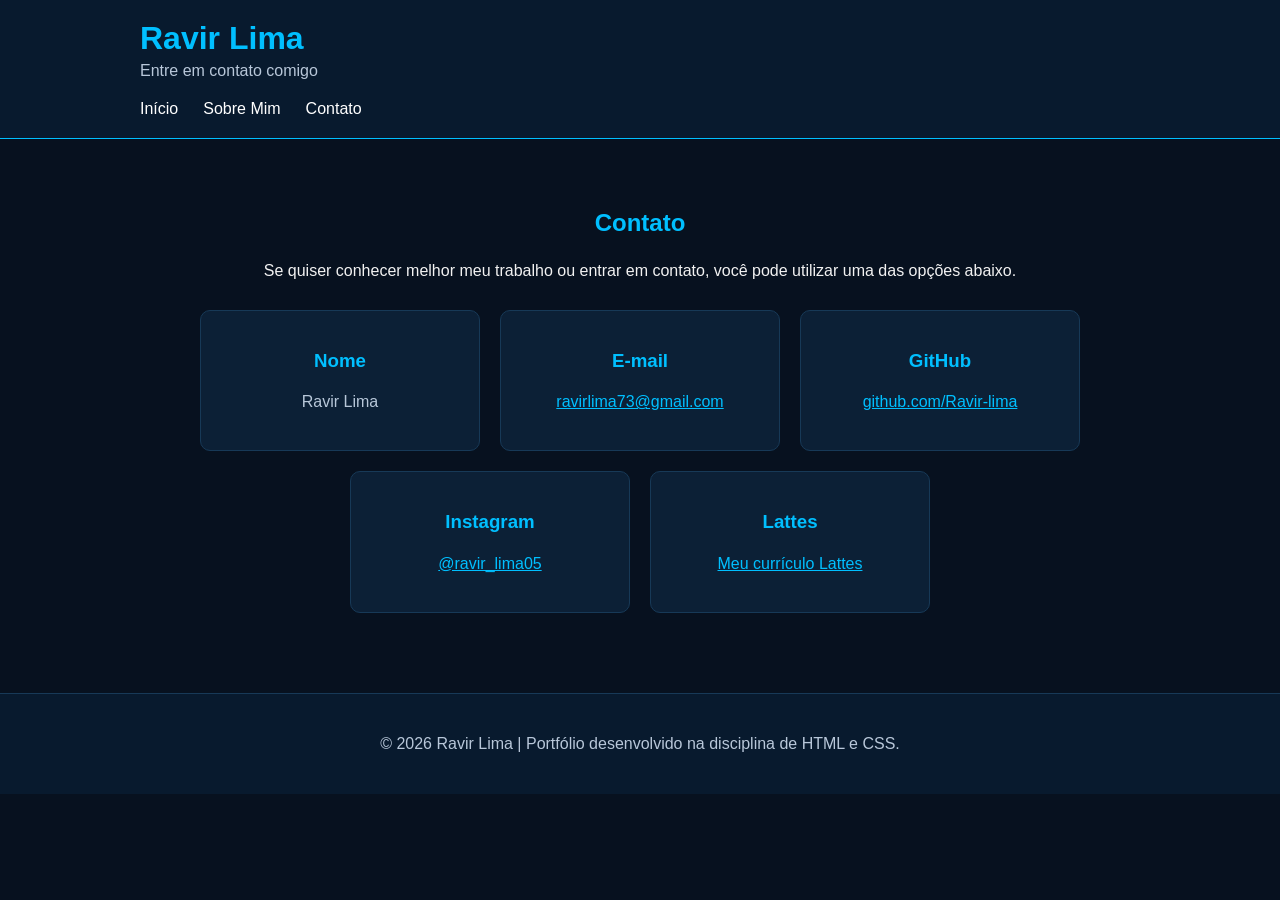
==== contato.html @ 11161cc9 "Add files via upload" ====
<!DOCTYPE html>
<html lang="pt-br">

<head>
    <meta charset="UTF-8">
    <meta name="viewport" content="width=device-width, initial-scale=1.0">
    <title>Contato | Ravir Lima</title>

    <link rel="stylesheet" href="style.css">
</head>

<body>

    <header>
        <div class="cabecalho">
            <h1>Ravir Lima</h1>
            <p>Entre em contato comigo</p>

            <nav>
                <a href="index.html">Início</a>
                <a href="sobre.html">Sobre Mim</a>
                <a href="contato.html">Contato</a>
            </nav>
        </div>
    </header>


    <main>

        <section class="contato">

            <h2>Contato</h2>

            <p>
                Se quiser conhecer melhor meu trabalho ou entrar em contato,
                você pode utilizar uma das opções abaixo.
            </p>

            <div class="informacoes">

                <div class="card">
                    <h3>Nome</h3>
                    <p>Ravir Lima</p>
                </div>

                <div class="card">
                    <h3>E-mail</h3>
                    <p>
                        <a href="mailto:ravirlima73@gmail.com">
                            ravirlima73@gmail.com
                        </a>
                    </p>
                </div>

                <div class="card">
                    <h3>GitHub</h3>
                    <p>
                        <a href="https://github.com/Ravir-lima"
                           target="_blank">
                            github.com/Ravir-lima
                        </a>
                    </p>
                </div>

                <div class="card">
                    <h3>Instagram</h3>
                    <p>
                        <a href="https://www.instagram.com/ravir_lima05"
                           target="_blank">
                            @ravir_lima05
                        </a>
                    </p>
                </div>

                <div class="card">
                    <h3>Lattes</h3>
                    <p>
                        <a href="http://lattes.cnpq.br/2390042661086416"
                           target="_blank">
                            Meu currículo Lattes
                        </a>
                    </p>
                </div>

            </div>

        </section>

    </main>


    <footer>
        <p>
            © 2026 Ravir Lima | Portfólio desenvolvido na disciplina de HTML e CSS.
        </p>
    </footer>

</body>

</html>
---- style.css ----
/* Configurações gerais */

* {
    box-sizing: border-box;
}

body {
    margin: 0;
    font-family: Arial, sans-serif;
    background-color: #07111f;
    color: #f2f2f2;
}


/* Cabeçalho */

header {
    background-color: #081a2e;
    border-bottom: 1px solid #00bfff;
    padding: 20px;
}

.cabecalho {
    width: 90%;
    max-width: 1000px;
    margin: auto;
}

.cabecalho h1 {
    margin: 0;
    color: #00bfff;
}

.cabecalho p {
    margin-top: 5px;
    color: #b8c7d9;
}


/* Menu */

nav {
    display: flex;
    gap: 25px;
    margin-top: 20px;
    flex-wrap: wrap;
}

nav a {
    color: white;
    text-decoration: none;
}

nav a:hover {
    color: #00bfff;
}


/* Conteúdo */

main {
    width: 90%;
    max-width: 1000px;
    margin: auto;
}

section {
    padding: 50px 0;
}

h2 {
    color: #00bfff;
    margin-bottom: 25px;
}


/* Apresentação */

.apresentacao {
    display: flex;
    justify-content: space-between;
    align-items: center;
    gap: 40px;
}

.texto-apresentacao {
    width: 55%;
}

.texto-apresentacao p {
    color: #b8c7d9;
    line-height: 1.6;
}

.foto {
    width: 280px;
    height: 320px;
    object-fit: cover;
    border-radius: 15px;
    border: 2px solid #00bfff;
}


/* Botão */

.botao {
    display: inline-block;
    margin-top: 15px;
    padding: 12px 20px;
    background-color: #00bfff;
    color: #07111f;
    text-decoration: none;
    border-radius: 8px;
    font-weight: bold;
}

.botao:hover {
    background-color: white;
}


/* Cards */

.lista {
    display: flex;
    gap: 20px;
    flex-wrap: wrap;
}

.card {
    background-color: #0c2036;
    border: 1px solid #173957;
    border-radius: 10px;
    padding: 20px;
    width: 30%;
}

.card h3 {
    color: #00bfff;
}

.card p {
    color: #b8c7d9;
    line-height: 1.5;
}

.card a {
    color: #00bfff;
}


/* Links */

.links {
    text-align: center;
}

.links a {
    display: inline-block;
    margin: 10px;
    padding: 10px 15px;
    border: 1px solid #00bfff;
    border-radius: 8px;
    color: #00bfff;
    text-decoration: none;
}

.links a:hover {
    background-color: #00bfff;
    color: #07111f;
}


/* Página Sobre Mim */

.sobre {
    display: flex;
    align-items: center;
    gap: 40px;
}

.sobre p {
    color: #b8c7d9;
    line-height: 1.7;
}

.foto-sobre {
    width: 280px;
    border-radius: 15px;
    border: 2px solid #00bfff;
}


/* Página de contato */

.contato {
    text-align: center;
}

.informacoes {
    display: flex;
    justify-content: center;
    gap: 20px;
    flex-wrap: wrap;
    margin-top: 30px;
}

.informacoes .card {
    width: 280px;
}


/* Rodapé */

footer {
    margin-top: 30px;
    padding: 25px;
    text-align: center;
    background-color: #081a2e;
    border-top: 1px solid #173957;
}

footer p {
    color: #b8c7d9;
}


/* Responsividade */

@media (max-width: 700px) {

    .apresentacao,
    .sobre {
        flex-direction: column;
        text-align: center;
    }

    .texto-apresentacao {
        width: 100%;
    }

    .card {
        width: 100%;
    }

    nav {
        justify-content: center;
    }
}
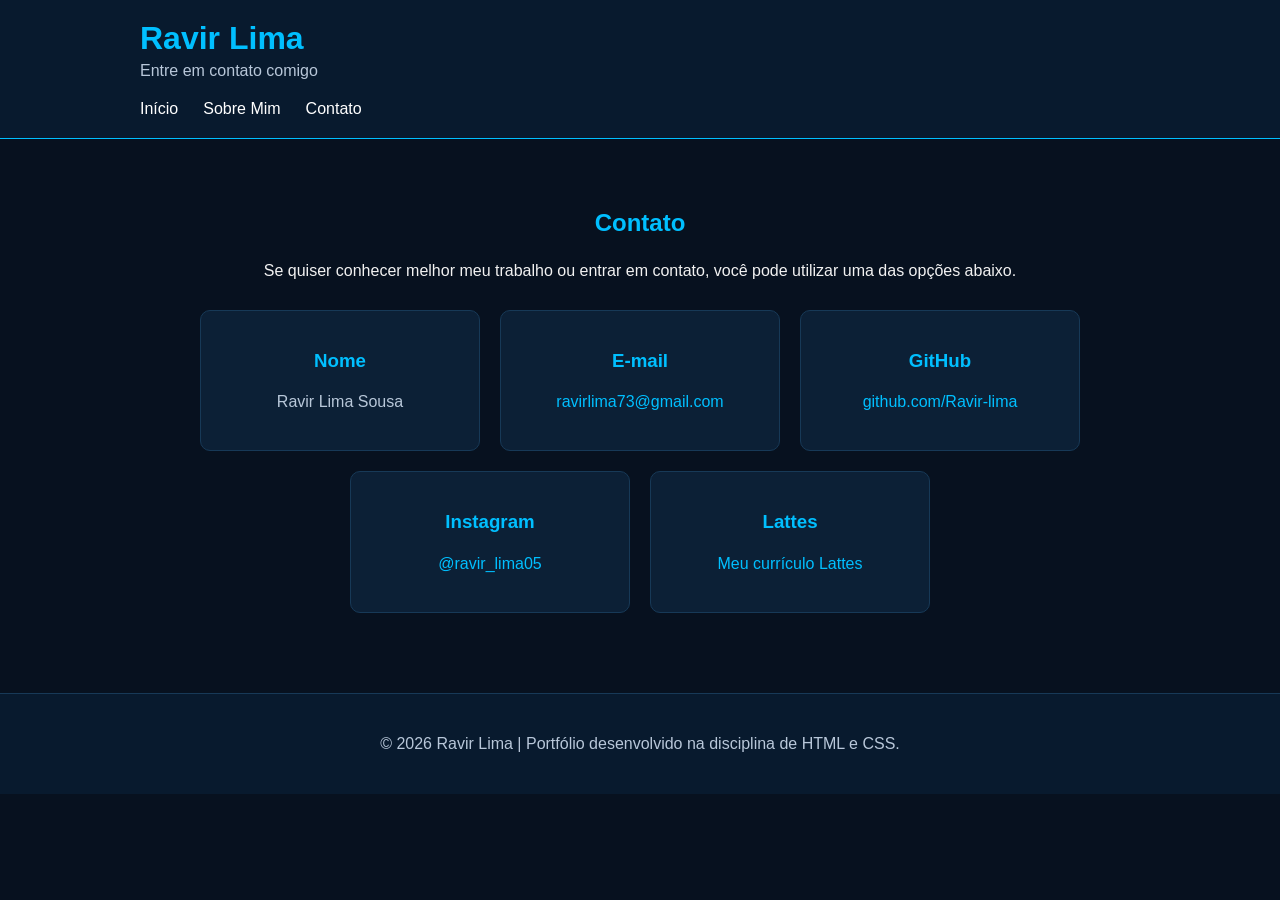
==== commit ba33ecc8: "ultimas corr." ====
--- a/contato.html
+++ b/contato.html
@@ -6,7 +6,7 @@
     <meta name="viewport" content="width=device-width, initial-scale=1.0">
     <title>Contato | Ravir Lima</title>
 
-    <link rel="stylesheet" href="style.css">
+    <link rel="stylesheet" href="css/style.css">
 </head>
 
 <body>
@@ -40,7 +40,7 @@
 
                 <div class="card">
                     <h3>Nome</h3>
-                    <p>Ravir Lima</p>
+                    <p>Ravir Lima Sousa</p>
                 </div>
 
                 <div class="card">
@@ -55,8 +55,7 @@
                 <div class="card">
                     <h3>GitHub</h3>
                     <p>
-                        <a href="https://github.com/Ravir-lima"
-                           target="_blank">
+                        <a href="https://github.com/Ravir-lima" target="_blank">
                             github.com/Ravir-lima
                         </a>
                     </p>
@@ -65,8 +64,7 @@
                 <div class="card">
                     <h3>Instagram</h3>
                     <p>
-                        <a href="https://www.instagram.com/ravir_lima05"
-                           target="_blank">
+                        <a href="https://www.instagram.com/ravir_lima05" target="_blank">
                             @ravir_lima05
                         </a>
                     </p>
@@ -75,8 +73,7 @@
                 <div class="card">
                     <h3>Lattes</h3>
                     <p>
-                        <a href="http://lattes.cnpq.br/2390042661086416"
-                           target="_blank">
+                        <a href="http://lattes.cnpq.br/2390042661086416" target="_blank">
                             Meu currículo Lattes
                         </a>
                     </p>
--- a/css/style.css
+++ b/css/style.css
@@ -0,0 +1,261 @@
+/* Configurações gerais */
+
+* {
+    box-sizing: border-box;
+}
+
+body {
+    margin: 0;
+    font-family: Arial, sans-serif;
+    background-color: #07111f;
+    color: #f2f2f2;
+}
+
+
+/* Cabeçalho */
+
+header {
+    background-color: #081a2e;
+    border-bottom: 1px solid #00bfff;
+    padding: 20px;
+}
+
+.cabecalho {
+    width: 90%;
+    max-width: 1000px;
+    margin: auto;
+}
+
+.cabecalho h1 {
+    margin: 0;
+    color: #00bfff;
+}
+
+.cabecalho p {
+    margin-top: 5px;
+    color: #b8c7d9;
+}
+
+
+/* Menu */
+
+nav {
+    display: flex;
+    gap: 25px;
+    margin-top: 20px;
+    flex-wrap: wrap;
+}
+
+nav a {
+    color: white;
+    text-decoration: none;
+}
+
+nav a:hover {
+    color: #00bfff;
+}
+
+
+/* Conteúdo */
+
+main {
+    width: 90%;
+    max-width: 1000px;
+    margin: auto;
+}
+
+section {
+    padding: 50px 0;
+}
+
+h2 {
+    color: #00bfff;
+    margin-bottom: 25px;
+}
+
+
+/* Apresentação */
+
+.apresentacao {
+    display: flex;
+    justify-content: space-between;
+    align-items: center;
+    gap: 40px;
+}
+
+.texto-apresentacao {
+    width: 55%;
+}
+
+.texto-apresentacao p {
+    color: #b8c7d9;
+    line-height: 1.6;
+}
+
+.foto {
+    width: 280px;
+    height: 320px;
+    object-fit: cover;
+    border-radius: 15px;
+    border: 2px solid #00bfff;
+}
+
+
+/* Botão */
+
+.botao {
+    display: inline-block;
+    margin-top: 15px;
+    padding: 12px 20px;
+    background-color: #00bfff;
+    color: #07111f;
+    text-decoration: none;
+    border-radius: 8px;
+    font-weight: bold;
+}
+
+.botao:hover {
+    background-color: white;
+}
+
+
+/* Cards */
+
+.lista {
+    display: flex;
+    gap: 20px;
+    flex-wrap: wrap;
+    justify-content: center;
+}
+
+.card {
+    background-color: #0c2036;
+    border: 1px solid #173957;
+    border-radius: 10px;
+    padding: 20px;
+    width: 30%;
+}
+
+.card h3 {
+    color: #00bfff;
+}
+
+.card p {
+    color: #b8c7d9;
+    line-height: 1.5;
+}
+
+.card a {
+    color: #00bfff;
+    text-decoration: none;
+}
+
+.card i {
+    font-size: 50px;
+}
+
+.flex{
+    display: flex;
+    flex-wrap: wrap;
+    flex-direction: column;
+    justify-content: center;
+}
+
+/* Links */
+
+.links {
+    text-align: center;
+}
+
+.links a {
+    display: inline-block;
+    margin: 10px;
+    padding: 10px 15px;
+    border: 1px solid #00bfff;
+    border-radius: 8px;
+    color: #00bfff;
+    text-decoration: none;
+}
+
+.links a:hover {
+    background-color: #00bfff;
+    color: #07111f;
+}
+
+
+/* Página Sobre Mim */
+
+.sobre {
+    display: flex;
+    align-items: center;
+    gap: 40px;
+}
+
+.sobre p {
+    color: #b8c7d9;
+    line-height: 1.7;
+}
+
+.foto-sobre {
+    width: 280px;
+    border-radius: 15px;
+    border: 2px solid #00bfff;
+}
+
+
+/* Página de contato */
+
+.contato {
+    text-align: center;
+}
+
+.informacoes {
+    display: flex;
+    justify-content: center;
+    gap: 20px;
+    flex-wrap: wrap;
+    margin-top: 30px;
+}
+
+.informacoes .card {
+    width: 280px;
+}
+
+
+/* Rodapé */
+
+footer {
+    margin-top: 30px;
+    padding: 25px;
+    text-align: center;
+    background-color: #081a2e;
+    border-top: 1px solid #173957;
+}
+
+footer p {
+    color: #b8c7d9;
+}
+
+
+/* Responsividade */
+
+@media (max-width: 700px) {
+
+    .apresentacao,
+    .sobre {
+        flex-direction: column;
+        text-align: center;
+    }
+
+    .texto-apresentacao {
+        width: 100%;
+    }
+
+    .card {
+        width: 100%;
+    }
+
+    nav {
+        justify-content: center;
+    }
+}
